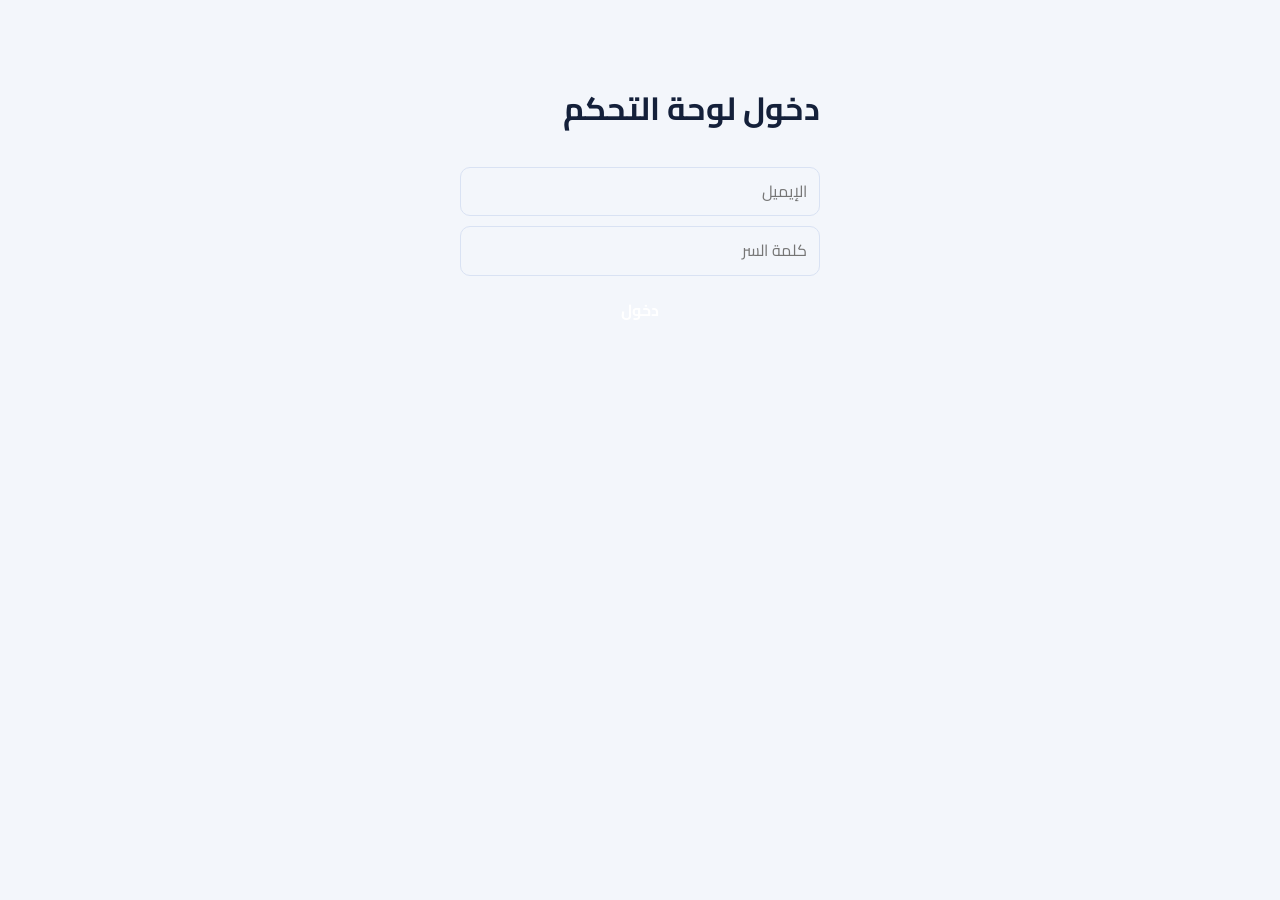
==== admin.html @ 2d702589 "Add files via upload" ====
<!doctype html>
<html lang="ar" dir="rtl">
<head>
  <meta charset="utf-8">
  <meta name="viewport" content="width=device-width, initial-scale=1">
  <meta name="robots" content="noindex">
  <title>لوحة تحكم الحوت</title>
  <link rel="icon" type="image/png" href="favicon.png">
  <link href="https://fonts.googleapis.com/css2?family=Cairo:wght@400;600;700;800&display=swap" rel="stylesheet">
  <link rel="stylesheet" href="style.css">
  <style>
    main { margin-top: 24px; }
    .bar { display: flex; justify-content: space-between; align-items: center; gap: 10px; margin-bottom: 16px; }
    .bar h1 { margin: 0; font-size: 1.3rem; }
    .stats { display: grid; gap: 12px; grid-template-columns: repeat(auto-fit, minmax(140px, 1fr)); margin-bottom: 16px; }
    .stat { padding: 14px; text-align: center; background: var(--surface); border: 1px solid var(--border); border-radius: 14px; box-shadow: var(--shadow); }
    .stat b { display: block; font-size: 1.6rem; color: var(--green-2); }
    .stat span { color: var(--muted); font-size: .85rem; }
    .chart { display: flex; align-items: flex-end; gap: 4px; height: 120px; padding: 12px; margin-bottom: 16px; background: var(--surface); border: 1px solid var(--border); border-radius: 14px; }
    .chart div { flex: 1; min-height: 2px; background: var(--green-2); border-radius: 4px 4px 0 0; }
    .tw { overflow-x: auto; background: var(--surface); border: 1px solid var(--border); border-radius: 14px; }
    table { width: 100%; border-collapse: collapse; font-size: .92rem; }
    th, td { padding: 10px 12px; text-align: start; border-bottom: 1px solid var(--border); white-space: nowrap; }
    td .btn { padding: 4px 12px; flex: none; }
    form.f { display: grid; gap: 10px; grid-template-columns: repeat(auto-fit, minmax(220px, 1fr)); margin-top: 16px; padding: 16px; background: var(--surface); border: 1px solid var(--border); border-radius: 14px; }
    form.f label { display: grid; gap: 4px; font-size: .85rem; color: var(--muted); }
    form.f .wide { grid-column: 1 / -1; }
    input, textarea { width: 100%; padding: 10px 12px; font: inherit; color: var(--text); background: var(--bg); border: 1px solid var(--border); border-radius: 10px; }
    input[type=checkbox] { width: auto; }
    .msg { color: #c0392b; min-height: 1.5em; }
    .login { max-width: 360px; margin: 60px auto; display: grid; gap: 10px; }
  </style>
</head>
<body>
<main id="root"></main>
<script src="config.js"></script>
<script>
(function () {
  "use strict";
  var C = window.ALHOOT_CONFIG || {}; C.url = (C.url || "").trim().replace(/\/+$/, "");
  var root = document.getElementById("root"), S = null, apps = [], daily = [];
  try { S = JSON.parse(localStorage.getItem("alhoot_s")); } catch (e) {}

  function el(t, c, x) { var e = document.createElement(t); if (c) e.className = c; if (x != null) e.textContent = x; return e; }
  function save(s) { S = s; try { s ? localStorage.setItem("alhoot_s", JSON.stringify(s)) : localStorage.removeItem("alhoot_s"); } catch (e) {} }
  function num(n) { return Number(n || 0).toLocaleString("ar-EG"); }

  function auth(body, grant) {
    return fetch(C.url + "/auth/v1/token?grant_type=" + grant, { method: "POST", headers: { apikey: C.anonKey, "Content-Type": "application/json" }, body: JSON.stringify(body) })
      .then(function (r) { return r.json().then(function (j) { if (!r.ok) throw new Error(j.error_description || j.msg || "فشل الدخول"); return j; }); })
      .then(function (j) { save({ t: j.access_token, r: j.refresh_token }); });
  }
  function api(path, o, retry) {
    o = o || {};
    o.headers = Object.assign({ apikey: C.anonKey, Authorization: "Bearer " + (S && S.t), "Content-Type": "application/json" }, o.headers);
    return fetch(C.url + "/rest/v1/" + path, o).then(function (r) {
      if (r.status === 401 && !retry && S && S.r) return auth({ refresh_token: S.r }, "refresh_token").then(function () { return api(path, o, true); });
      if (!r.ok) return r.text().then(function (t) { throw new Error(t); });
      return r.status === 204 ? null : r.text().then(function (t) { return t ? JSON.parse(t) : null; });
    });
  }

  function loginView(err) {
    root.textContent = "";
    var f = el("form", "login"), m = el("p", "msg", err || "");
    f.appendChild(el("h1", null, "دخول لوحة التحكم"));
    var em = el("input"); em.type = "email"; em.placeholder = "الإيميل"; em.required = true; em.autocomplete = "username";
    var pw = el("input"); pw.type = "password"; pw.placeholder = "كلمة السر"; pw.required = true; pw.autocomplete = "current-password";
    var b = el("button", "btn", "دخول"); b.type = "submit";
    f.append(em, pw, b, m);
    f.onsubmit = function (e) {
      e.preventDefault();
      auth({ email: em.value, password: pw.value }, "password").then(load).catch(function (x) { m.textContent = x.message; });
    };
    root.appendChild(f);
  }

  function load() {
    api("admins?select=user_id").then(function (a) {
      if (!a || !a.length) { save(null); return loginView("هذا الحساب ليس أدمن."); }
      return Promise.all([api("apps?select=*&order=sort.asc"), api("rpc/admin_daily", { method: "POST", body: JSON.stringify({ p_days: 30 }) })])
        .then(function (r) { apps = r[0] || []; daily = r[1] || []; dash(); });
    }).catch(function () { save(null); loginView("انتهت الجلسة، سجّل الدخول من جديد."); });
  }

  function dash() {
    root.textContent = "";
    var today = new Date(), days = [], per = {}, d7 = 0, d30 = 0, i;
    daily.forEach(function (r) { per[r.app_id] = (per[r.app_id] || 0) + r.n; d30 += r.n; });
    var byDay = {}; daily.forEach(function (r) { byDay[r.day] = (byDay[r.day] || 0) + r.n; });
    for (i = 13; i >= 0; i--) { var d = new Date(today - i * 864e5).toISOString().slice(0, 10); days.push(byDay[d] || 0); }
    for (i = 0; i < 7; i++) d7 += days[13 - i];
    var total = apps.reduce(function (s, a) { return s + a.downloads; }, 0);

    var bar = el("div", "bar"); bar.appendChild(el("h1", null, "لوحة تحكم الحوت"));
    var acts = el("div", "actions");
    var add = el("button", "btn", "+ تطبيق"); add.onclick = function () { form({}); };
    var out = el("button", "btn secondary", "خروج"); out.onclick = function () { save(null); loginView(); };
    acts.append(add, out); bar.appendChild(acts); root.appendChild(bar);

    var st = el("div", "stats");
    [["إجمالي التحميلات", total], ["آخر 7 أيام", d7], ["آخر 30 يوم", d30], ["التطبيقات", apps.length]].forEach(function (x) {
      var s = el("div", "stat"); s.append(el("b", null, num(x[1])), el("span", null, x[0])); st.appendChild(s);
    });
    root.appendChild(st);

    var ch = el("div", "chart"), mx = Math.max.apply(null, days.concat(1));
    days.forEach(function (n) { var b = el("div"); b.style.height = (n / mx * 100) + "%"; b.title = n; ch.appendChild(b); });
    root.appendChild(ch);

    var tw = el("div", "tw"), t = el("table"), hr = el("tr");
    ["التطبيق", "الإصدار", "التحميلات", "30 يوم", "منشور", ""].forEach(function (h) { hr.appendChild(el("th", null, h)); });
    t.appendChild(hr);
    apps.forEach(function (a) {
      var tr = el("tr");
      [a.icon + " " + a.name, a.version || "—", num(a.downloads), num(per[a.id]), a.published ? "نعم" : "لا"].forEach(function (x) { tr.appendChild(el("td", null, x)); });
      var td = el("td"), e = el("button", "btn secondary", "تعديل"), x = el("button", "btn secondary", "حذف");
      e.onclick = function () { form(a); };
      x.onclick = function () { if (confirm("حذف " + a.name + " وكل إحصائياته؟")) api("apps?id=eq." + encodeURIComponent(a.id), { method: "DELETE" }).then(load).catch(function (z) { alert(z.message); }); };
      td.append(e, " ", x); tr.appendChild(td); t.appendChild(tr);
    });
    tw.appendChild(t); root.appendChild(tw);
    if (!apps.length) root.appendChild(el("p", "msg", "لسه مفيش تطبيقات. اضغط «+ تطبيق» وضيف أول تطبيق."));
    licBox();
  }

  function licBox() {
    var f = el("form", "f"), pl = el("select"), ap = el("input"), n = el("input"), out = el("textarea"), tb = el("div", "tw wide");
    f.appendChild(el("h3", "wide", "🔑 أكواد تفعيل جَرْد برو"));
    [["monthly", "شهري (100 ج.م / 30 يوم)"], ["lifetime", "مرة واحدة (1000 ج.م)"]].forEach(function (x) { var o = el("option", null, x[1]); o.value = x[0]; pl.appendChild(o); });
    ap.value = "com.example.jard"; n.type = "number"; n.value = 1; n.min = 1; n.max = 100; out.rows = 3; out.readOnly = true;
    function lab(t, c, w) { var l = el("label", w ? "wide" : "", t); l.appendChild(c); f.appendChild(l); }
    lab("الباقة", pl); lab("applicationId (فاضي = أي تطبيق)", ap); lab("العدد", n); lab("الأكواد الجديدة (انسخها وابعتها للعميل)", out, true);
    var b = el("button", "btn", "إنشاء أكواد"); b.type = "submit"; f.appendChild(b); f.appendChild(tb);
    function loadLic() {
      api("licenses?select=code,plan,device_id,expires_at&order=created_at.desc&limit=50").then(function (rows) {
        tb.textContent = ""; var t = el("table"), hr = el("tr");
        ["الكود", "الباقة", "الحالة"].forEach(function (x) { hr.appendChild(el("th", null, x)); }); t.appendChild(hr);
        (rows || []).forEach(function (r) {
          var tr = el("tr"), st = !r.device_id ? "غير مستخدم" : (r.expires_at ? "ينتهي " + r.expires_at.slice(0, 10) : "مفعّل دائم");
          [r.code, r.plan === "monthly" ? "شهري" : "مرة واحدة", st].forEach(function (x) { tr.appendChild(el("td", null, x)); }); t.appendChild(tr);
        });
        tb.appendChild(t);
      }).catch(function () {});
    }
    f.onsubmit = function (e) {
      e.preventDefault();
      api("rpc/admin_generate_licenses", { method: "POST", body: JSON.stringify({ p_plan: pl.value, p_count: parseInt(n.value, 10) || 1, p_app: ap.value.trim() }) })
        .then(function (r) { out.value = (r || []).map(function (x) { return x.license_code; }).join("\n"); loadLic(); })
        .catch(function (x) { out.value = x.message; });
    };
    root.appendChild(f); loadLic();
  }

  function form(a) {
    var old = document.getElementById("f"); if (old) old.remove();
    var f = el("form", "f"); f.id = "f";
    var F = [["id", "الـ applicationId", a.id, !!a.id], ["name", "الاسم", a.name], ["tagline", "السطر القصير", a.tagline], ["icon", "إيموجي", a.icon || "📱"],
      ["color", "اللون", a.color || "#1346a8"], ["version", "الإصدار", a.version], ["version_code", "versionCode", a.version_code || 0], ["size", "الحجم", a.size],
      ["updated", "آخر تحديث (2026-11-11)", a.updated], ["platform", "المنصة", a.platform || "Android"], ["sort", "الترتيب", a.sort || 0], ["apk", "رابط APK", a.apk, false, true]];
    var inp = {};
    F.forEach(function (x) {
      var l = el("label", x[4] ? "wide" : "", x[1]), i = el("input"); i.value = x[2] == null ? "" : x[2]; i.disabled = !!x[3];
      if (x[0] === "id" || x[0] === "name") i.required = true;
      inp[x[0]] = i; l.appendChild(i); f.appendChild(l);
    });
    var fl = el("label", "wide", "أو ارفع ملف APK مباشرة (حتى 50 م.ب)"), fi = el("input"), fm = el("p", "msg wide");
    fi.type = "file"; fi.accept = ".apk,application/vnd.android.package-archive"; fl.appendChild(fi); f.appendChild(fl); f.appendChild(fm);
    fi.onchange = function () {
      var file = fi.files[0]; if (!file) return;
      fm.style.color = "#c0392b";
      if (!inp.id.value.trim()) { fm.textContent = "اكتب الـ applicationId الأول."; fi.value = ""; return; }
      if (file.size > 50 * 1048576) { fm.textContent = "الملف أكبر من 50 م.ب."; fi.value = ""; return; }
      var name = inp.id.value.trim() + "-" + (inp.version_code.value || 0) + ".apk";
      fm.style.color = "inherit"; fm.textContent = "جاري الرفع...";
      fetch(C.url + "/storage/v1/object/apks/" + encodeURIComponent(name), { method: "POST", headers: { apikey: C.anonKey, Authorization: "Bearer " + (S && S.t), "x-upsert": "true", "Content-Type": "application/vnd.android.package-archive" }, body: file })
        .then(function (r) { if (!r.ok) return r.text().then(function (t) { throw new Error(t); }); })
        .then(function () {
          inp.apk.value = C.url + "/storage/v1/object/public/apks/" + encodeURIComponent(name);
          inp.size.value = (file.size / 1048576).toFixed(1) + " م.ب";
          if (!inp.updated.value) inp.updated.value = new Date().toISOString().slice(0, 10);
          fm.textContent = "تم الرفع ✓ اضغط حفظ عشان يظهر في الموقع.";
        })
        .catch(function (x) { fm.style.color = "#c0392b"; fm.textContent = "فشل الرفع: " + x.message + " (لو انتهت الجلسة سجّل دخول تاني)"; });
    };
    function ta(k, label, v) { var l = el("label", "wide", label), t = el("textarea"); t.rows = 3; t.value = v; inp[k] = t; l.appendChild(t); f.appendChild(l); }
    ta("description", "الوصف", a.description || "");
    ta("notes", "وصف التحديث", a.notes || "");
    ta("screenshots", "لقطات الشاشة (رابط في كل سطر)", (a.screenshots || []).join("\n"));
    ta("links", "أزرار إضافية (الاسم|الرابط في كل سطر)", (a.links || []).map(function (l) { return l.label + "|" + l.url; }).join("\n"));
    var pl = el("label", "wide", "منشور على الصفحة "), pc = el("input"); pc.type = "checkbox"; pc.checked = a.published !== false; pl.appendChild(pc); f.appendChild(pl);
    var sv = el("button", "btn", "حفظ"); sv.type = "submit"; var m = el("p", "msg wide"); f.append(sv, m);
    f.onsubmit = function (e) {
      e.preventDefault();
      var row = { published: pc.checked };
      ["id", "name", "tagline", "icon", "color", "version", "size", "updated", "platform", "apk", "description", "notes"].forEach(function (k) { row[k] = inp[k].value.trim(); });
      row.version_code = parseInt(inp.version_code.value, 10) || 0; row.sort = parseInt(inp.sort.value, 10) || 0;
      row.screenshots = inp.screenshots.value.split("\n").map(function (s) { return s.trim(); }).filter(Boolean);
      row.links = inp.links.value.split("\n").map(function (s) { var p = s.split("|"); return { label: (p[0] || "").trim(), url: (p.slice(1).join("|") || "").trim() }; }).filter(function (l) { return l.url; });
      api("apps?on_conflict=id", { method: "POST", headers: { Prefer: "resolution=merge-duplicates,return=minimal" }, body: JSON.stringify(row) })
        .then(load).catch(function (x) { m.textContent = x.message; });
    };
    root.appendChild(f); f.scrollIntoView({ behavior: "smooth" });
  }

  if (!C.url || !C.anonKey) root.appendChild(el("p", "msg", "اضبط url و anonKey في config.js أولًا."));
  else if (S && S.t) load(); else loginView();
})();
</script>
</body>
</html>
---- style.css ----
:root {
  --green: #1346a8;
  --green-2: #1f6fe0;
  --gold: #8ccaff;
  --bg: #f3f6fb;
  --surface: #ffffff;
  --text: #14203a;
  --muted: #5a6784;
  --border: #d9e2f3;
  --shadow: 0 6px 20px rgba(19, 70, 168, .08);
}

@media (prefers-color-scheme: dark) {
  :root {
    --bg: #0a1226;
    --surface: #111c36;
    --text: #e8eefb;
    --muted: #9fb0d4;
    --border: #22345c;
    --shadow: 0 6px 20px rgba(0, 0, 0, .35);
  }
}

* { box-sizing: border-box; }

html { -webkit-text-size-adjust: 100%; }

body {
  margin: 0;
  font-family: "Cairo", system-ui, -apple-system, "Segoe UI", Tahoma, sans-serif;
  background: var(--bg);
  color: var(--text);
  line-height: 1.7;
}

/* ---------- Hero ---------- */
.hero {
  text-align: center;
  padding: 48px 20px 64px;
  color: #fff;
  background:
    radial-gradient(circle at 20% 20%, rgba(140, 202, 255, .18), transparent 40%),
    radial-gradient(circle at 80% 70%, rgba(140, 202, 255, .12), transparent 45%),
    linear-gradient(160deg, var(--green) 0%, var(--green-2) 100%);
  border-bottom: 4px solid var(--gold);
}
.logo-card { display: inline-block; line-height: 0; }
.logo { display: block; height: clamp(150px, 38vw, 210px); width: auto; filter: drop-shadow(0 10px 24px rgba(0,0,0,.35)); }
.sr-only { position: absolute; width: 1px; height: 1px; overflow: hidden; clip: rect(0 0 0 0); white-space: nowrap; }
.hero h1 { margin: 0; font-size: clamp(2rem, 7vw, 3rem); font-weight: 800; }
.sub { margin: 8px 0 0; opacity: .9; }

/* ---------- Layout ---------- */
main { max-width: 1000px; margin: -32px auto 0; padding: 0 16px 40px; }

.search-wrap { margin-bottom: 20px; }
#search {
  width: 100%;
  padding: 14px 18px;
  font: inherit;
  color: var(--text);
  background: var(--surface);
  border: 1px solid var(--border);
  border-radius: 14px;
  box-shadow: var(--shadow);
  outline: none;
}
#search:focus { border-color: var(--green-2); }

.grid {
  display: grid;
  gap: 16px;
  grid-template-columns: repeat(auto-fill, minmax(290px, 1fr));
}

/* ---------- Card ---------- */
.card {
  --accent: var(--green);
  display: flex;
  flex-direction: column;
  gap: 12px;
  padding: 18px;
  background: var(--surface);
  border: 1px solid var(--border);
  border-top: 4px solid var(--accent);
  border-radius: 16px;
  box-shadow: var(--shadow);
}
.card-head { display: flex; align-items: center; gap: 14px; }
.icon {
  flex: none;
  width: 60px; height: 60px;
  display: grid; place-items: center;
  font-size: 1.9rem;
  color: #fff;
  background: var(--accent);
  border-radius: 16px;
  overflow: hidden;
}
.icon img { width: 100%; height: 100%; object-fit: cover; }
.titles h2 { margin: 0; font-size: 1.25rem; line-height: 1.3; }
.tagline { margin: 0; color: var(--muted); font-size: .9rem; }
.desc { margin: 0; font-size: .95rem; }

.shots {
  display: flex; gap: 8px;
  overflow-x: auto;
  padding-bottom: 4px;
  scroll-snap-type: x proximity;
}
.shots img {
  flex: none;
  height: 190px;
  border-radius: 12px;
  border: 1px solid var(--border);
  scroll-snap-align: start;
}

.chips { display: flex; flex-wrap: wrap; gap: 6px; }
.chip {
  padding: 2px 10px;
  font-size: .78rem;
  color: var(--muted);
  background: color-mix(in srgb, var(--muted) 12%, transparent);
  border-radius: 999px;
}

.actions { display: flex; flex-wrap: wrap; gap: 8px; margin-top: auto; }
.btn {
  flex: 1 1 auto;
  padding: 11px 16px;
  font: inherit;
  font-weight: 700;
  text-align: center;
  text-decoration: none;
  color: #fff;
  background: var(--accent);
  border: 0;
  border-radius: 12px;
  cursor: pointer;
}
.btn:hover { filter: brightness(1.08); }
.btn.secondary {
  color: var(--text);
  background: transparent;
  border: 1px solid var(--border);
}
.btn[disabled], .btn.disabled {
  cursor: not-allowed;
  color: var(--muted);
  background: color-mix(in srgb, var(--muted) 15%, transparent);
  filter: none;
}

.empty { text-align: center; color: var(--muted); padding: 24px 0; }

/* ---------- Guide ---------- */
.guide {
  margin-top: 36px;
  padding: 22px;
  background: var(--surface);
  border: 1px solid var(--border);
  border-radius: 16px;
}
.guide h2 { margin: 0 0 6px; font-size: 1.2rem; color: var(--green-2); }
@media (prefers-color-scheme: dark) { .guide h2 { color: var(--gold); } }
.guide ol { padding-inline-start: 22px; margin: 10px 0; }
.guide-note { margin: 6px 0; color: var(--muted); font-size: .92rem; }

footer {
  text-align: center;
  padding: 24px 16px 32px;
  color: var(--muted);
  font-size: .9rem;
}
footer p { margin: 0; }
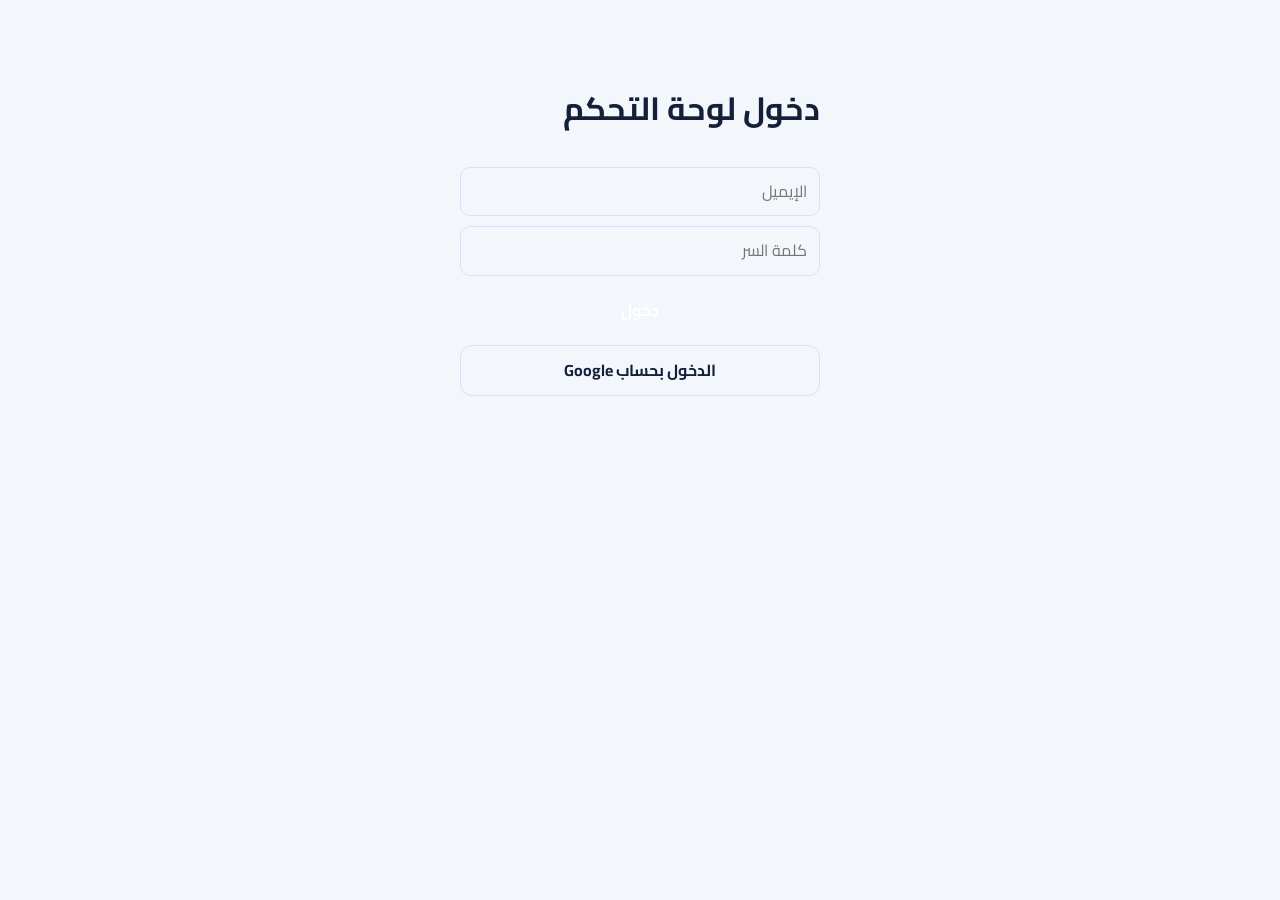
==== commit a397d68d: "Add files via upload" ====
--- a/admin.html
+++ b/admin.html
@@ -38,7 +38,7 @@
 (function () {
   "use strict";
   var C = window.ALHOOT_CONFIG || {}; C.url = (C.url || "").trim().replace(/\/+$/, "");
-  var root = document.getElementById("root"), S = null, apps = [], daily = [];
+  var root = document.getElementById("root"), S = null, apps = [], daily = [], subs = [];
   try { S = JSON.parse(localStorage.getItem("alhoot_s")); } catch (e) {}
 
   function el(t, c, x) { var e = document.createElement(t); if (c) e.className = c; if (x != null) e.textContent = x; return e; }
@@ -67,7 +67,9 @@
     var em = el("input"); em.type = "email"; em.placeholder = "الإيميل"; em.required = true; em.autocomplete = "username";
     var pw = el("input"); pw.type = "password"; pw.placeholder = "كلمة السر"; pw.required = true; pw.autocomplete = "current-password";
     var b = el("button", "btn", "دخول"); b.type = "submit";
-    f.append(em, pw, b, m);
+    var g = el("button", "btn secondary", "الدخول بحساب Google"); g.type = "button";
+    g.onclick = function () { location.href = C.url + "/auth/v1/authorize?provider=google&redirect_to=" + encodeURIComponent(location.origin + location.pathname); };
+    f.append(em, pw, b, g, m);
     f.onsubmit = function (e) {
       e.preventDefault();
       auth({ email: em.value, password: pw.value }, "password").then(load).catch(function (x) { m.textContent = x.message; });
@@ -78,9 +80,22 @@
   function load() {
     api("admins?select=user_id").then(function (a) {
       if (!a || !a.length) { save(null); return loginView("هذا الحساب ليس أدمن."); }
-      return Promise.all([api("apps?select=*&order=sort.asc"), api("rpc/admin_daily", { method: "POST", body: JSON.stringify({ p_days: 30 }) })])
-        .then(function (r) { apps = r[0] || []; daily = r[1] || []; dash(); });
-    }).catch(function () { save(null); loginView("انتهت الجلسة، سجّل الدخول من جديد."); });
+      return Promise.all([api("apps?select=*&order=sort.asc"), api("rpc/admin_daily", { method: "POST", body: JSON.stringify({ p_days: 30 }) }),
+        api("subscribers?select=email,created_at&order=created_at.desc&limit=1000").catch(function () { return null; })])
+        .then(function (r) { apps = r[0] || []; daily = r[1] || []; subs = r[2]; dash(); });
+    }).catch(function (x) {
+      if (/JWT|expired|invalid|refresh|401/i.test(x.message)) { save(null); loginView("انتهت الجلسة، سجّل الدخول من جديد."); }
+      else errView(x.message);
+    });
+  }
+
+  function errView(msg) {
+    root.textContent = "";
+    var box = el("div", "login"); box.appendChild(el("h1", null, "حصلت مشكلة"));
+    box.appendChild(el("p", "msg", msg));
+    var r = el("button", "btn", "إعادة المحاولة"); r.onclick = load;
+    var o = el("button", "btn secondary", "خروج"); o.onclick = function () { save(null); loginView(); };
+    box.append(r, o); root.appendChild(box);
   }
 
   function dash() {
@@ -99,8 +114,8 @@
     acts.append(add, out); bar.appendChild(acts); root.appendChild(bar);
 
     var st = el("div", "stats");
-    [["إجمالي التحميلات", total], ["آخر 7 أيام", d7], ["آخر 30 يوم", d30], ["التطبيقات", apps.length]].forEach(function (x) {
-      var s = el("div", "stat"); s.append(el("b", null, num(x[1])), el("span", null, x[0])); st.appendChild(s);
+    [["إجمالي التحميلات", total], ["آخر 7 أيام", d7], ["آخر 30 يوم", d30], ["التطبيقات", apps.length], ["المشتركين", subs ? subs.length : "—"]].forEach(function (x) {
+      var s = el("div", "stat"); s.append(el("b", null, typeof x[1] === "number" ? num(x[1]) : x[1]), el("span", null, x[0])); st.appendChild(s);
     });
     root.appendChild(st);
 
@@ -117,11 +132,43 @@
       var td = el("td"), e = el("button", "btn secondary", "تعديل"), x = el("button", "btn secondary", "حذف");
       e.onclick = function () { form(a); };
       x.onclick = function () { if (confirm("حذف " + a.name + " وكل إحصائياته؟")) api("apps?id=eq." + encodeURIComponent(a.id), { method: "DELETE" }).then(load).catch(function (z) { alert(z.message); }); };
-      td.append(e, " ", x); tr.appendChild(td); t.appendChild(tr);
+      var nb = el("button", "btn secondary", "📣 إبلاغ"); nb.onclick = function () { notify(a); };
+      td.append(e, " ", x, " ", nb); tr.appendChild(td); t.appendChild(tr);
     });
     tw.appendChild(t); root.appendChild(tw);
     if (!apps.length) root.appendChild(el("p", "msg", "لسه مفيش تطبيقات. اضغط «+ تطبيق» وضيف أول تطبيق."));
+    subBox();
     licBox();
+  }
+
+  function notify(a) {
+    if (!subs || !subs.length) return alert("مفيش مشتركين لسه.");
+    var site = location.origin + location.pathname.replace(/admin\.html$/, "");
+    var body = "السلام عليكم،\n\nفيه جديد على الحوت: " + a.name + (a.version ? " (الإصدار " + a.version + ")" : "") + "\n" +
+      (a.tagline ? a.tagline + "\n" : "") + (a.notes ? "\n" + a.notes + "\n" : "") +
+      "\nحمّله من هنا:\n" + site + "\n\nلإلغاء الاشتراك: ادخل الموقع واضغط «إلغاء الاشتراك».";
+    var emails = subs.map(function (s) { return s.email; }).join(", ");
+    try { navigator.clipboard.writeText(emails); } catch (e) {}
+    window.open("https://mail.google.com/mail/?view=cm&fs=1&su=" + encodeURIComponent("جديد على الحوت: " + a.name) + "&body=" + encodeURIComponent(body), "_blank");
+    alert("اتنسخ " + subs.length + " إيميل. الصقهم في خانة BCC (نسخة مخفية) في رسالة Gmail اللي اتفتحت، وابعت.\n\nلو الرسالة ما اتفتحتش، اسمح للنوافذ المنبثقة لموقعك.");
+  }
+
+  function subBox() {
+    var h = el("h3", null, "👥 المشتركين" + (subs ? " (" + num(subs.length) + ")" : "")); h.style.marginTop = "24px"; root.appendChild(h);
+    if (subs === null) { root.appendChild(el("p", "msg", "قسم المشتركين مش جاهز: شغّل ملف supabase_update.sql في Supabase مرة واحدة.")); return; }
+    if (!subs.length) { root.appendChild(el("p", "msg", "لسه مفيش مشتركين.")); return; }
+    var acts = el("div", "actions"), cp = el("button", "btn secondary", "نسخ كل الإيميلات");
+    cp.onclick = function () {
+      var txt = subs.map(function (s) { return s.email; }).join(", ");
+      try { navigator.clipboard.writeText(txt).then(function () { cp.textContent = "تم النسخ ✓"; }); } catch (e) { prompt("انسخ الإيميلات:", txt); }
+    };
+    acts.appendChild(cp); root.appendChild(acts);
+    var tw = el("div", "tw"), t = el("table"), hr = el("tr");
+    ["الإيميل", "تاريخ الاشتراك"].forEach(function (x) { hr.appendChild(el("th", null, x)); }); t.appendChild(hr);
+    subs.slice(0, 100).forEach(function (s) {
+      var tr = el("tr"); tr.appendChild(el("td", null, s.email)); tr.appendChild(el("td", null, (s.created_at || "").slice(0, 10))); t.appendChild(tr);
+    });
+    tw.appendChild(t); root.appendChild(tw);
   }
 
   function licBox() {
@@ -173,7 +220,8 @@
       if (file.size > 50 * 1048576) { fm.textContent = "الملف أكبر من 50 م.ب."; fi.value = ""; return; }
       var name = inp.id.value.trim() + "-" + (inp.version_code.value || 0) + ".apk";
       fm.style.color = "inherit"; fm.textContent = "جاري الرفع...";
-      fetch(C.url + "/storage/v1/object/apks/" + encodeURIComponent(name), { method: "POST", headers: { apikey: C.anonKey, Authorization: "Bearer " + (S && S.t), "x-upsert": "true", "Content-Type": "application/vnd.android.package-archive" }, body: file })
+      (S && S.r ? auth({ refresh_token: S.r }, "refresh_token") : Promise.resolve())
+        .then(function () { return fetch(C.url + "/storage/v1/object/apks/" + encodeURIComponent(name), { method: "POST", headers: { apikey: C.anonKey, Authorization: "Bearer " + (S && S.t), "x-upsert": "true", "Content-Type": "application/vnd.android.package-archive" }, body: file }); })
         .then(function (r) { if (!r.ok) return r.text().then(function (t) { throw new Error(t); }); })
         .then(function () {
           inp.apk.value = C.url + "/storage/v1/object/public/apks/" + encodeURIComponent(name);
@@ -203,8 +251,12 @@
     root.appendChild(f); f.scrollIntoView({ behavior: "smooth" });
   }
 
+  var hp = new URLSearchParams(location.hash.slice(1)), hErr = hp.get("error_description");
+  if (hp.get("access_token")) save({ t: hp.get("access_token"), r: hp.get("refresh_token") });
+  if (hp.get("access_token") || hErr) history.replaceState(null, "", location.pathname + location.search);
+
   if (!C.url || !C.anonKey) root.appendChild(el("p", "msg", "اضبط url و anonKey في config.js أولًا."));
-  else if (S && S.t) load(); else loginView();
+  else if (S && S.t) load(); else loginView(hErr ? "تعذّر الدخول: " + hErr : "");
 })();
 </script>
 </body>
--- a/style.css
+++ b/style.css
@@ -174,3 +174,5 @@
   font-size: .9rem;
 }
 footer p { margin: 0; }
+
+[hidden] { display: none !important; }
